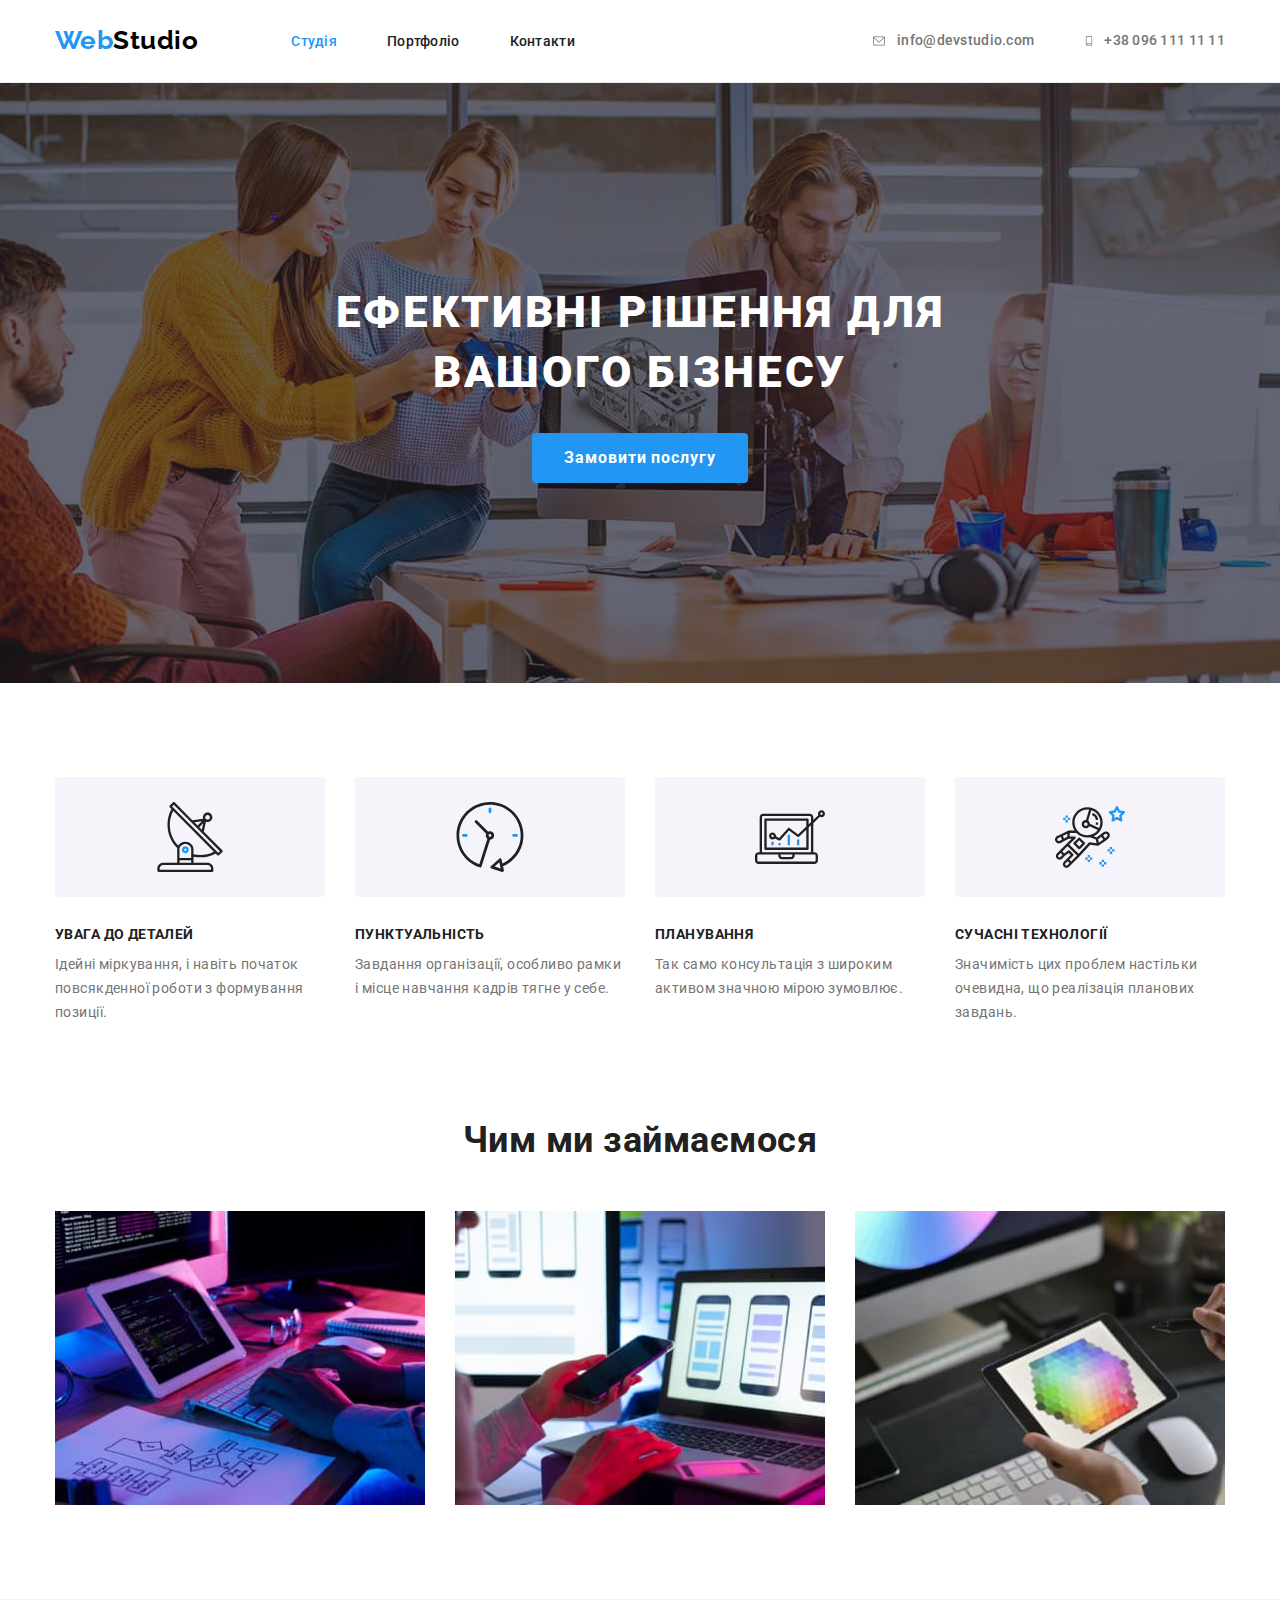
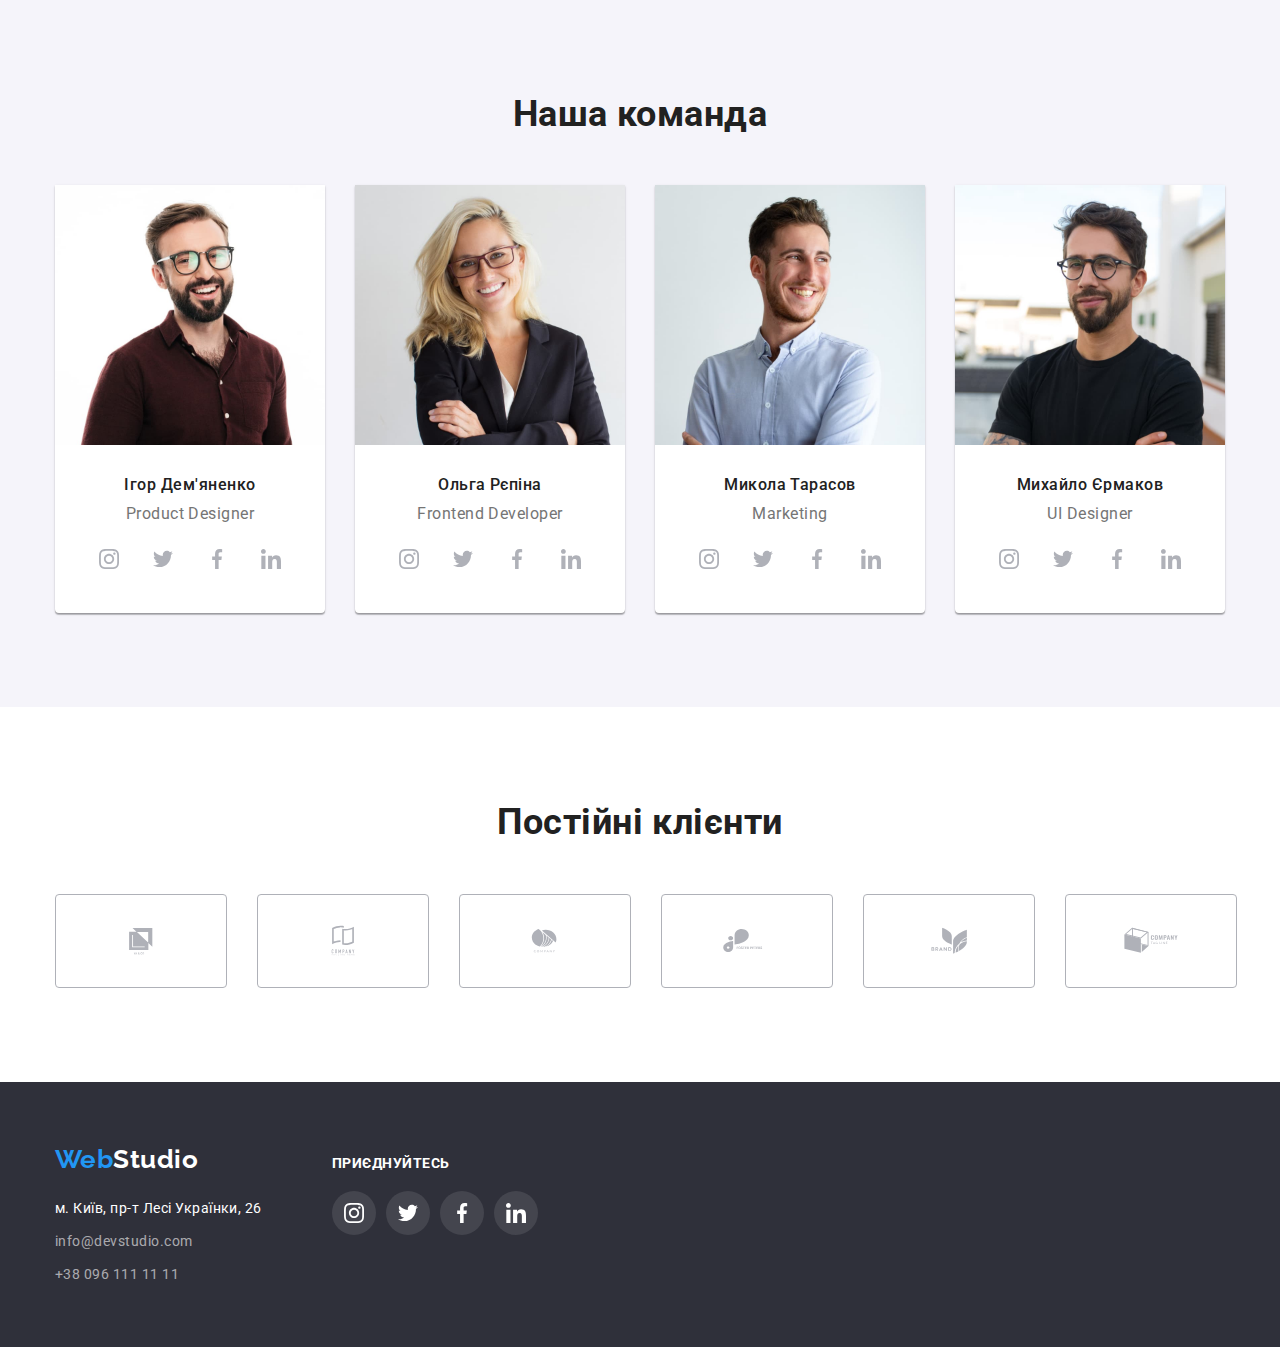
==== index.html @ c199cecf "Створює декоративні ефекти" ====
<!DOCTYPE html>
<html lang="uk">
<head>
    <meta charset="UTF-8">
    <meta http-equiv="X-UA-Compatible" content="IE=edge">
    <meta name="viewport" content="width=device-width, initial-scale=1.0">
    <title>Web Studio</title>
    <link rel="preconnect" href="https://fonts.googleapis.com">
    <link rel="preconnect" href="https://fonts.gstatic.com" crossorigin>
    <link
        href="https://fonts.googleapis.com/css2?family=Raleway:wght@400;700&family=Roboto:wght@400;500;700;900&display=swap"
        rel="stylesheet">
    <link rel="stylesheet" href="https://cdnjs.cloudflare.com/ajax/libs/modern-normalize/1.1.0/modern-normalize.min.css">
    <link rel="stylesheet" href="./css/styles.css">
</head>
<body class="page">
   <!--Шапка сайту-->
   <header class="page-header">
    <div class="container main-nav">
    <nav class="container-nav">
        <!--Навігація на інші сторінки-->
        <a href="index.html" class="logo" lang="en"> <span class="web">Web</span>Studio</a>

        <ul class="site-nav">
            <li class="item"><a class="link current" href="">Студія</a></li>
            <li class="item"><a class="link" href="./portfolio.html">Портфоліо</a></li>
            <li class="item"><a class="link" href="">Контакти</a></li>
        </ul>
    </nav>
    <ul class="auth-nav">
        <li class="item">
            <a class="link-auth-nav" href="mailto:info@devstudio.com"> 
            <svg class="auth-nav-cont" width="16" height="12">
                <use href="./images/icons.svg#icon-envelope-hover"></use>
            </svg>info@devstudio.com</a></li>
        <li class="item">
            <a class="link-auth-nav" href="tel:+380961111111">
            <svg class="auth-nav-cont" width="10" height="16">
                <use href="./images/icons.svg#icon-smartphone"></use>
            </svg>+38 096 111 11 11</a></li>
    </ul>
    </div>
   </header> 

   
   <main>
    <!--Герой-->
    <section class="hero">
        <div class="container">
        <h1 class="hero-title">Ефективні рішення для вашого бізнесу</h1>
        <button type="button" class="button">Замовити послугу</button>
        </div>
    </section>
        
     
    <!--Переваги-->
    
    <section class="section feature">
        <div class="container main-feature">
            <h2 class="visually-hidden">Наші переваги</h2>
            <ul class="feature-list">
                <li class="item-feature">
                    <div class="feature-icon">
                        <svg class="svg-icon" width="70" height="70">
                            <use href="./images/icons.svg#icon-antenna"></use>
                        </svg>
                    </div> 
                    <h3 class="title">УВАГА ДО ДЕТАЛЕЙ</h3>
                    <p class="text">Ідейні міркування, і навіть початок повсякденної роботи з формування позиції.</p>
                </li>
                <li class="item-feature">
                    <div class="feature-icon">
                        <svg class="svg-icon" width="70" height="70">
                            <use href="./images/icons.svg#icon-clock"></use>
                        </svg>
                    </div>
                    <h3 class="title">ПУНКТУАЛЬНІСТЬ</h3>
                    <p class="text">Завдання організації, особливо рамки і місце навчання кадрів тягне у себе.</p>
                </li>
                <li class="item-feature">
                    <div class="feature-icon">
                        <svg class="svg-icon" width="70" height="70">
                            <use href="./images/icons.svg#icon-diagram"></use>
                        </svg>
                    </div>
                    <h3 class="title">ПЛАНУВАННЯ</h3>
                    <p class="text">Так само консультація з широким активом значною мірою зумовлює.</p>
                </li>
                <li class="item-feature">
                    <div class="feature-icon">
                        <svg class="svg-icon" width="70" height="70">
                            <use href="./images/icons.svg#icon-astronaut"></use>
                        </svg>
                    </div>
                    <h3 class="title">СУЧАСНІ ТЕХНОЛОГІЇ</h3>
                    <p class="text">Значимість цих проблем настільки очевидна, що реалізація планових завдань.</p>
                </li>
            </ul>
        </div>
    </section>
    
    <!--Чим займаємось-->
    <section class="section description">
        <div class="container">
            <h2 class="section-title">Чим ми займаємося</h2>
            <ul class="section-pic">
                <li class="box-element">
                    <img src="./images/box1.jpg" alt="Людина працює на клавіатурі" width="370" height="294">
                </li>
                <li class="box-element">
                    <img src="./images/box2.jpg" alt="Людина тестує додаток для мобільного толефону" width="370" height="294">
                </li>
                <li class="box-element">
                    <img src="./images/box3.jpg" alt="Людина працює на планщеті" width="370" height="294">
                </li>
            </ul>
        </div>
    </section>
    
    <!--Наша команда-->
    
    <section class="team section">
        <div class="container">
            <h2 class="section-title">Наша команда</h2>
            <ul class="workers-list">
                <li class="photo-element">
                    <img src="./images/photo1.jpg" alt="Чоловік в окулярах посміхається" width="270" height="260">
                    <div class="work-desk">
                    <h3 class="title">Ігор Дем'яненко</h3>                        
                    <p class="desc" lang="en">Product Designer</p>
                    <ul class="workers-soc-list">
                        <li class="workers-soc-item">
                            <a class="workers-soc-link" href="#">
                            <svg class="workers-item-link" width="20" height="20">
                                <use href="./images/icons.svg#icon-instagram"></use>
                            </svg>
                            </a>
                        </li>
                        <li class="workers-soc-item">
                            <a class="workers-soc-link" href="">
                            <svg class="workers-item-link" width="20" height="20">
                                <use href="./images/icons.svg#icon-twitter"></use>
                            </svg>
                            </a>
                        </li>
                        <li class="workers-soc-item">
                            <a class="workers-soc-link" href="">
                            <svg class="workers-item-link" width="20" height="20">
                                <use href="./images/icons.svg#icon-facebook"></use>
                            </svg>
                            </a>
                        </li>
                        <li class="workers-soc-item">
                            <a class="workers-soc-link" href="">
                            <svg class="workers-item-link" width="20" height="20">
                                <use href="./images/icons.svg#icon-linkedin"></use>
                            </svg>
                            </a>
                        </li>
                    </ul>  
                    </div>
                </li>
                <li class="photo-element">
                    <img src="./images/photo2.jpg" alt="Жінка в окулярах посміхаеться" width="270" height="260">
                    <div class="work-desk">
                    <h3 class="title">Ольга Рєпіна</h3>
                    <p class="desc" lang="en">Frontend Developer</p>
                    <ul class="workers-soc-list">
                        <li class="workers-soc-item">
                            <a class="workers-soc-link" href="#">
                                <svg class="workers-item-link" width="20" height="20">
                                    <use href="./images/icons.svg#icon-instagram"></use>
                                </svg>
                            </a>
                        </li>
                        <li class="workers-soc-item">
                            <a class="workers-soc-link" href="">
                                <svg class="workers-item-link" width="20" height="20">
                                    <use href="./images/icons.svg#icon-twitter"></use>
                                </svg>
                            </a>
                        </li>
                        <li class="workers-soc-item">
                            <a class="workers-soc-link" href="">
                                <svg class="workers-item-link" width="20" height="20">
                                    <use href="./images/icons.svg#icon-facebook"></use>
                                </svg>
                            </a>
                        </li>
                        <li class="workers-soc-item">
                            <a class="workers-soc-link" href="">
                                <svg class="workers-item-link" width="20" height="20">
                                    <use href="./images/icons.svg#icon-linkedin"></use>
                                </svg>
                            </a>
                        </li>
                    </ul>
                    </div>
                </li>

                <li class="photo-element">
                    
                    <img src="./images/photo3.jpg" alt="Чоловік посміхається" width="270" height="260">
                    <div class="work-desk">
                    <h3 class="title">Микола Тарасов</h3>
                    <p class="desc" lang="en">Marketing</p>
                    <ul class="workers-soc-list">
                        <li class="workers-soc-item">
                            <a class="workers-soc-link" href="#">
                                <svg class="workers-item-link" width="20" height="20">
                                    <use href="./images/icons.svg#icon-instagram"></use>
                                </svg>
                            </a>
                        </li>
                        <li class="workers-soc-item">
                            <a class="workers-soc-link" href="">
                                <svg class="workers-item-link" width="20" height="20">
                                    <use href="./images/icons.svg#icon-twitter"></use>
                                </svg>
                            </a>
                        </li>
                        <li class="workers-soc-item">
                            <a class="workers-soc-link" href="">
                                <svg class="workers-item-link" width="20" height="20">
                                    <use href="./images/icons.svg#icon-facebook"></use>
                                </svg>
                            </a>
                        </li>
                        <li class="workers-soc-item">
                            <a class="workers-soc-link" href="">
                                <svg class="workers-item-link" width="20" height="20">
                                    <use href="./images/icons.svg#icon-linkedin"></use>
                                </svg>
                            </a>
                        </li>
                    </ul>
                    </div>
                </li>
                <li class="photo-element">
                    <img src="./images/photo4.jpg" alt="Чоловік в окулярах посміхається" width="270" height="260">
                    <div class="work-desk">
                    <h3 class="title">Михайло Єрмаков</h3>
                    <p class="desc" lang="en">UI Designer</p>
                    <ul class="workers-soc-list">
                        <li class="workers-soc-item">
                            <a class="workers-soc-link" href="#">
                                <svg class="workers-item-link" width="20" height="20">
                                    <use href="./images/icons.svg#icon-instagram"></use>
                                </svg>
                            </a>
                        </li>
                        <li class="workers-soc-item">
                            <a class="workers-soc-link" href="">
                                <svg class="workers-item-link" width="20" height="20">
                                    <use href="./images/icons.svg#icon-twitter"></use>
                                </svg>
                            </a>
                        </li>
                        <li class="workers-soc-item">
                            <a class="workers-soc-link" href="">
                                <svg class="workers-item-link" width="20" height="20">
                                    <use href="./images/icons.svg#icon-facebook"></use>
                                </svg>
                            </a>
                        </li>
                        <li class="workers-soc-item">
                            <a class="workers-soc-link" href="">
                                <svg class="workers-item-link" width="20" height="20">
                                    <use href="./images/icons.svg#icon-linkedin"></use>
                                </svg>
                            </a>
                        </li>
                    </ul>
                    </div>

                </li>                                
            </ul>
        </div>
    </section>
    
<section class="section">
    <div class="container clients">
        <h2 class="section-title">Постійні клієнти</h2>
        <ul class="clients-list">
            <li class="client-logo list">
                <a class="client-link link" href="#">
                <svg class="client-item-link" width="106" height="60">
                    <use href="./images/icons.svg#icon-Client1"></use>
                </svg>
                </a>
            </li>
            <li class="client-logo list">
                <a class="client-link link" href="#">
                    <svg class="client-item-link" width="106" height="60">
                        <use href="./images/icons.svg#icon-Client2"></use>
                    </svg>
                </a>
            
            </li>
            <li class="client-logo list">
                <a class="client-link link" href="#">
                    <svg class="client-item-link" width="106" height="60">
                        <use href="./images/icons.svg#icon-Client3"></use>
                    </svg>
                </a>
            
            </li>
            <li class="client-logo list">
                <a class="client-link link" href="#">
                    <svg class="client-item-link" width="106" height="60">
                        <use href="./images/icons.svg#icon-Client4"></use>
                    </svg>
                </a>
            
            </li>
            <li class="client-logo list">
                <a class="client-link link" href="#">
                    <svg class="client-item-link" width="106" height="60">
                        <use href="./images/icons.svg#icon-Client5"></use>
                    </svg>
                </a>
            </li>
            <li class="client-logo list">
                <a class="client-link link" href="#">
                    <svg class="client-item-link" width="106" height="60">
                        <use href="./images/icons.svg#icon-Client6"></use>
                    </svg>
                </a>
            
            </li>

        </ul>    
    </div>
</section>

   </main>

   <!--Підвал сторінки-->
   <footer class="footer">
    <div class="container">
        <div class="footer-contact">
    <p class="footer-logo">
        <a href="index.html" class="logo" lang="en"><span class="web">Web</span><span class="studio">Studio</span></a>
    </p>
    <address class="address">  
    <ul class="contact">
        <li class="contact-item"><p class="desc">м. Київ, пр-т Лесі Українки, 26</p></li>
        <li class="contact-item"><a class="link" href="mailto:info@devstudio.com">info@devstudio.com</a></li>
        <li class="contact-item"><a class="link" href="tel:+380961111111">+38 096 111 11 11</a></li>
    </ul>
    </address>
    </div>
    <div class="footer-social">
        <span class="footer-soc-title">ПРИЄДНУЙТЕСЬ</span>
        <ul class="footer-soc-list">
            <li class="footer-soc-item">
                <a class="footer-soc-link" href="#">
                <svg class="footer-item-link" width="20" hight="20">
                    <use href="./images/icons.svg#icon-instagram"></use>
                </svg>
                </a>
            </li>
            <li class="footer-soc-item">
                <a class="footer-soc-link" href="#">
                    <svg class="footer-item-link" width="20" hight="20">
                        <use href="./images/icons.svg#icon-twitter"></use>
                    </svg>
                </a>
            </li>
            <li class="footer-soc-item">
                <a class="footer-soc-link" href="#">
                    <svg class="footer-item-link" width="20" hight="20">
                        <use href="./images/icons.svg#icon-facebook"></use>
                    </svg>
                </a>
            </li>
            <li class="footer-soc-item">
                <a class="footer-soc-link" href="#">
                    <svg class="footer-item-link" width="20" hight="20">
                        <use href="./images/icons.svg#icon-linkedin"></use>
                    </svg>
                </a>
            </li>
        </ul>
        </div>
    </div>
   </footer>
</body>
</html>
---- css/styles.css ----
/* Колір основного тексту  #757575*/
/* Колір вторинного тексту #212121 */
/* Колір заголовку #FFFFFF */
/* Акцент #2196F3 */
/* Колір фону первинний #FFFFFF*/
/* Колір фону вторинний #F5F4FA*/
/* Колір фону герой та підвалу #2F303A */
/* Колір контактної інформації  rgba(255, 255, 255, 0.6)*/
/* Колір фону Портфоліо #EEEEEE */

:root {
    --primery-text-color: #757575;
    --secondary-text-color: #212121;
    --title-text-color: #FFFFFF; 
    --accent-color: #2196F3;
    --primery-bg-color: #FFFFFF;
    }
.page {
    
        
    color: var(--primery-text-color);
    background: var(--primery-bg-color);
    font-family: 'Roboto', sans-serif;
    letter-spacing: 0.03em;
}
ul {
    list-style: none;}
a {
    text-decoration: none;
}

/* Шапка сайту */
.page-header {
    
    border-bottom: 1px solid #ECECEC;;
}
.container {
    width: 1200px;
    padding-left: 15px;
    padding-right: 15px;
    margin: 0 auto;
}
.section {
    padding-top: 94px;
    padding-bottom: 94px;
}
.logo {
    line-height: 1.38;
}
.logo { color: #000000;
        font-family: 'Raleway';
        font-weight: 700;
        font-size: 26px;
        line-height: 1.38;
        
}
.web { color: var(--accent-color);
}
.main-nav {
    display: flex;
    align-items: center;
    
}
/* Навігація на інші сторінки */
.site-nav {
    padding: 0;
    display: flex;
    margin-left: 93px;
    margin-top: 0;
    margin-bottom: 0;
    padding-bottom: 32px;
    padding-top: 32px;
}
.container-nav {
    display: flex;
    align-items: center;
}
.site-nav .item {
    margin-right: 50px;
}
.site-nav .item:last-child {
    margin-right: 0;
} 
.site-nav .link {
    
    color: var(--secondary-text-color);
    font-weight: 500;
    font-size: 14px;
    line-height: 1.14;
    letter-spacing: 0.02em;
}
.site-nav .link:hover,
.site-nav .link:focus {
    color: var(--accent-color);
}
.site-nav .link.current {
    color: var(--accent-color);
}
.auth-nav {
    display: flex;
    padding: 0;
    margin: 0;
    margin-left: auto;
}
.auth-nav .item + .item {
    margin-left: 50px;
}
.link-auth-nav {
    text-decoration: none;
    color: var(--primery-text-color);
    font-weight: 500;
    font-size: 14px;
    line-height: 1.14;
    letter-spacing: 0.02em;
    display: flex;
    align-items: center;

}
.link-auth-nav:hover,
.link-auth-nav:focus {
    color: var(--accent-color);
}  


.link-auth-nav:hover .auth-nav-cont,
.link-auth-nav:focus .auth-nav-cont {
    fill: var(--accent-color);

}
.auth-nav-cont {
    margin-right: 10px;
    fill: var(--primery-text-color);
}
 
/* line */
.box {
    position: absolute;
    width: 1600px;
    height: 0px;
    left: 0px;
    top: 80px;
    
    border: 1px solid #ECECEC;
}
/* Герой */
.hero {
    padding-top: 200px;
    padding-bottom: 200px;
    margin: 0;
    background-color: #C4C4C4;
    text-align: center;

    max-width: 1600px;
    height: 600px;
    margin-left: auto;
    margin-right: auto;
    background-image: linear-gradient(rgba(47, 48, 58, 0.4), rgba(47, 48, 58, 0.4)), url("../images/photo5.jpg");
    background-repeat: no-repeat;
    background-position: center;
    background-size: cover;
}
       
.hero-title {
    width: 696px;
    margin-top: 0;
    margin-bottom: 30px;
    margin-left: auto;
    margin-right: auto; 

    color: var(--title-text-color);
    font-weight: 900;
    font-size: 44px;
    line-height: 1.36;
    text-align: center;
    letter-spacing: 0.06em;
    text-transform: uppercase;
          
}

/* Секція */

.section-title {
    margin-top: 0;
    margin-bottom: 50px;
    
    color: var(--secondary-text-color);
    font-weight: 700;
    font-size: 36px;
    line-height: 1.17;
    text-align: center;
}
.title {
    margin-top: 0;
    margin-bottom: 0;
    
}

/* Переваги */
.section.feature {
    display: flex;
}

.feature-list {
    display: flex;
    flex-wrap: wrap;
    margin: 0;
    padding: 0;
    gap: 30px;
}
.item-feature {
    flex-basis: calc((100% - 90px) / 4);
}
.feature-icon {
    background:  #F5F4FA;
    border-radius: 4px;
    width: 270px;
    height: 120px;
    margin-bottom: 30px;
    align-items: center;
    display: flex;
    justify-content: center;

}

/* .item-feature::before {
    content: "";
    display: block;
    background: #F5F4FA;
    border-radius: 4px;
    margin-bottom: 30px;
    height: 120px;
    background-size: 70px;
    background-repeat: no-repeat;
    background-position: center;
    filter: drop-shadow(0px 4px 4px rgba(0, 0, 0, 0.25));
}
.item-feature:nth-child(1)::before {
    background-image: url("../images/antenna.svg");
} 
.item-feature:nth-child(2)::before {
    background-image: url("../images/clock.svg");
}
.item-feature:nth-child(3)::before {
    background-image: url("../images/diagram.svg");
}
.item-feature:nth-child(4)::before {
    background-image: url("../images/astronaut.svg");
} */
.feature-list .title {
    color: var(--secondary-text-color);
    font-weight: 700;
    font-size: 14px;
    line-height: 1.14;
    letter-spacing: 0.03em;
    text-transform: uppercase;
}

.feature-list .text {
    margin-top: 10px;
    margin-bottom: 0;
    color: var(--primery-text-color);
    font-size: 14px;
    line-height: 1.71;
    letter-spacing: 0.03em;
}


/* Чим займаємося */
.section.description {
    padding-top: 0;
}
.section-pic {
    display: flex;
    flex-wrap: wrap;
    margin: 0;
    padding: 0;
    gap: 30px;
    }
.box-element {
    flex-basis: calc((100% - 60px) / 3)
}
/* .box-element {
    margin-right: 30px;
}
.box-element:nth-child(3n) {
    margin-right: 0;
} */

/* Наша команда */
.workers-list {
    display: flex;
    flex-wrap: wrap;
    gap: 30px;

    margin: 0;
    padding: 0;
   
}
.team.section {
    background: #F5F4FA;
}
.photo-element {
    background: #FFFFFF;
    box-shadow: 0px 1px 3px rgba(0, 0, 0, 0.12), 0px 1px 1px rgba(0, 0, 0, 0.14), 0px 2px 1px rgba(0, 0, 0, 0.2);
    border-radius: 0px 0px 4px 4px;

    flex-basis: calc((100% - 90px) / 4)
    }

/* .photo-element:nth-child(4n) {
    margin-right: 0;
} */
.workers-list .title {
    margin-bottom: 10px;
    margin-top: 30px;
    color: var(--secondary-text-color);
    font-weight: 500;
    font-size: 16px;
    line-height: 1.19;
    }
.workers-list .desc {
    color: var(--primery-text-color);
    font-size: 16px;
    line-height: 1.19;
    margin-bottom: 16px;
         
}
.work-desk {
    
    text-align: center;
}

.workers-soc-list {
    display: flex;
    justify-content: center;  
    gap: 10px;  
    padding: 0;
    margin-bottom: 30px;
    
    }
.workers-soc-item {
    width: 44px;
    height: 44px;
    border-radius: 50%;
    display: flex;
    align-items: center;
    justify-content: center;
 }

.workers-item-link {
    fill: #AFB1B8;
    }
.workers-soc-item:hover,
.workers-soc-item:focus
 {
   background-color: var(--accent-color);
}
.workers-soc-item:hover .workers-item-link, 
.workers-soc-item:focus .workers-item-link {
    fill: #FFFFFF;
}


/* Портфоліо */

.feature-subject {
    
    margin-bottom: 4px; 
    margin-top: 0; 
    color: var(--secondary-text-color);
    letter-spacing: 0.06em;

    font-weight: 700;
    font-size: 18px;
    line-height: 2;
}
img {
    display: block;
    max-width: 100%;
    height: auto;
}
.feature {
    
    color: var(--primery-text-color);
    font-size: 16px;
    line-height: 1.88;
    margin: 0;
}
.feature-content {
    padding-left: 24px;
    padding-top: 20px;
    padding-right: 24px;
    padding-bottom: 20px;
    border-left: 1px solid rgba(238, 238, 238, 1);
    border-bottom: 1px solid rgba(238, 238, 238, 1);
    border-right: 1px solid rgba(238, 238, 238, 1);
}

.visually-hidden {
    position: absolute;
    white-space: nowrap;
    width: 1px;
    height: 1px;
    overflow: hidden;
    border: 0;
    padding: 0;
    clip: rect(0 0 0 0);
    clip-path: inset(50%);
    margin: -1px;
}

.features {
    padding: 0;
    margin: 0;
    display: flex;
    flex-wrap: wrap;
    gap: 30px;
    }
.flex-element {
    flex-basis: calc((100% - 60px) / 3)
    }
.flex-element:hover,
.flex-element:focus {
    box-shadow: 0px 3px 1px rgba(0, 0, 0, 0.1), 0px 1px 2px rgba(0, 0, 0, 0.08), 0px 2px 2px rgba(0, 0, 0, 0.12);
}

/* .flex-element:nth-child(3n) {
    margin-right: 0;
} */
.flex-element:nth-last-child(-n + 3)

/* Постійні клієнти */
.container.clients {
    display: flex;
}
.clients-list {
    display: flex;
    gap: 30px;
    justify-content: space-between;
    padding: 0;
    margin: 0;
    
}

.client-logo {
    border: 1px solid #AFB1B8;
    border-radius: 4px;
    fill: #AFB1B8;
}

.client-link.link {
    display: flex;
    align-items: center;
    justify-content: center;
    width: 170px;
    height: 92px;    
    fill: #AFB1B8;
}
.client-logo:hover,
.client-logo:focus {
    border-color: var(--accent-color);
}
.client-link:hover .client-item-link,
.client-link:focus .client-item-link {
    fill: var(--accent-color);
}

/* Кнопки */
.button {
    color: var(--secondary-text-color);
    background-color: #F5F4FA;
    font-family: 'Roboto', sans-serif;
    
    
}
.hero .button {
    display: inline-block;
    border-radius: 4px;
    padding: 10px 32px;
    min-width: 216px;
    border: 0;

    color: var(--title-text-color);
    background-color: var(--accent-color);
    border-color: var(--accent-color);

    font-weight: 700;
    font-size: 16px;
    line-height: 1.88;
    letter-spacing: 0.06em;
    cursor: pointer;
    font-family: 'Roboto', sans-serif;
    text-align: center;
      
}
.hero .button:hover,
.hero .button:focus {
    background-color: #188CE8;
   
}
.button-secondary {
    
    display: block;
    margin-right: 8px;
    
    border-radius: 4px;
    padding: 6px 22px;
    min-width: 73px;

    color: #212121;
    background-color: #F5F4FA;
    border: solid transparent;

    font-weight: 500;
    font-size: 16px;
    line-height: 1.63;
    cursor: pointer;
    font-family: 'Roboto', sans-serif;
    text-align: center;
       
}
.button-secondary:hover,
.button-secondary:focus {
    color: var(--title-text-color);
    background-color: var(--accent-color);
    box-shadow: 0px 3px 1px rgba(0, 0, 0, 0.1), 0px 1px 2px rgba(0, 0, 0, 0.08), 0px 2px 2px rgba(0, 0, 0, 0.12);
}
.buttons {
    padding: 0;
    margin: 0;
    display: flex;
    justify-content: center;
    margin-bottom: 50px;
}
.button-element {
    display: flex;
   
}


/* Підвал сторінки */
.footer-logo {
    margin: 0;
    margin-bottom: 20px;
}

.footer {
    padding-top: 60px;
    padding-bottom: 60px;
    background: #2F303A;
    
}

.footer .container {
    display: flex;
    align-items: baseline;
}

.footer .desc {
    color: var(--title-text-color);
    font-style: normal;
    font-size: 14px;
    line-height: 1.71;
}
.desc {margin: 0;} 

.link {
   color: rgba(255, 255, 255, 0.6);
   font-style: normal;
   font-size: 14px;
   line-height: 1.71;
}
.link:hover,
.link:focus {
    color: var(--accent-color);
}
.logo .studio { color: var(--title-text-color);

}
.contact {
    padding: 0;
    margin-block-end: 0;
    margin-block-start: 0;
    
}
.contact-item {
    margin-bottom: 9px;
}
.contact-item:last-child {
    margin-bottom: 0;    
}
.footer-social {
    margin-left: 70px;
    align-items: baseline;
    }
.footer-soc-title {
    display: flex;
    font-weight: 700;
    font-size: 14px;
    line-height: 1,14;
    margin: 0;
    margin-bottom: 20px; 
    color: var(--title-text-color);
}
.footer-soc-list {
    display: flex;
    align-items: center;
    gap: 10px;
    padding: 0;
    margin: 0;
    
}
.footer-soc-item {
    width: 44px;
    height: 44px;
    border-radius: 50%;
    
}
.footer-soc-link {
    width: 100%;
    height: 100%;
    border-radius: 50%;
    display: flex;
    align-items: center;
    justify-content: center;
    background-color: rgba(255, 255, 255, 0.1);
}

.footer-item-link {
    fill: var(--title-text-color);
}

.footer-soc-item:hover,
.footer-soc-item:focus {
    background-color: var(--accent-color);
}

/* .feature-list {
    background-color: tomato;
}
.section-title {
    background-color: aqua;
}
.workers-list {
    background-color: chartreuse;
}
.section-pic {
    background-color: darkorange;
}
.feature-title {
    background-color: darkgray;
}
.main-title {
    background-color: aqua;
}

.buttons {
    background-color: darkorange;
}
.button-secondary {
    background-color: hotpink;
}
.features {
    background-color: blanchedalmond;
}
background-color: tomato; */
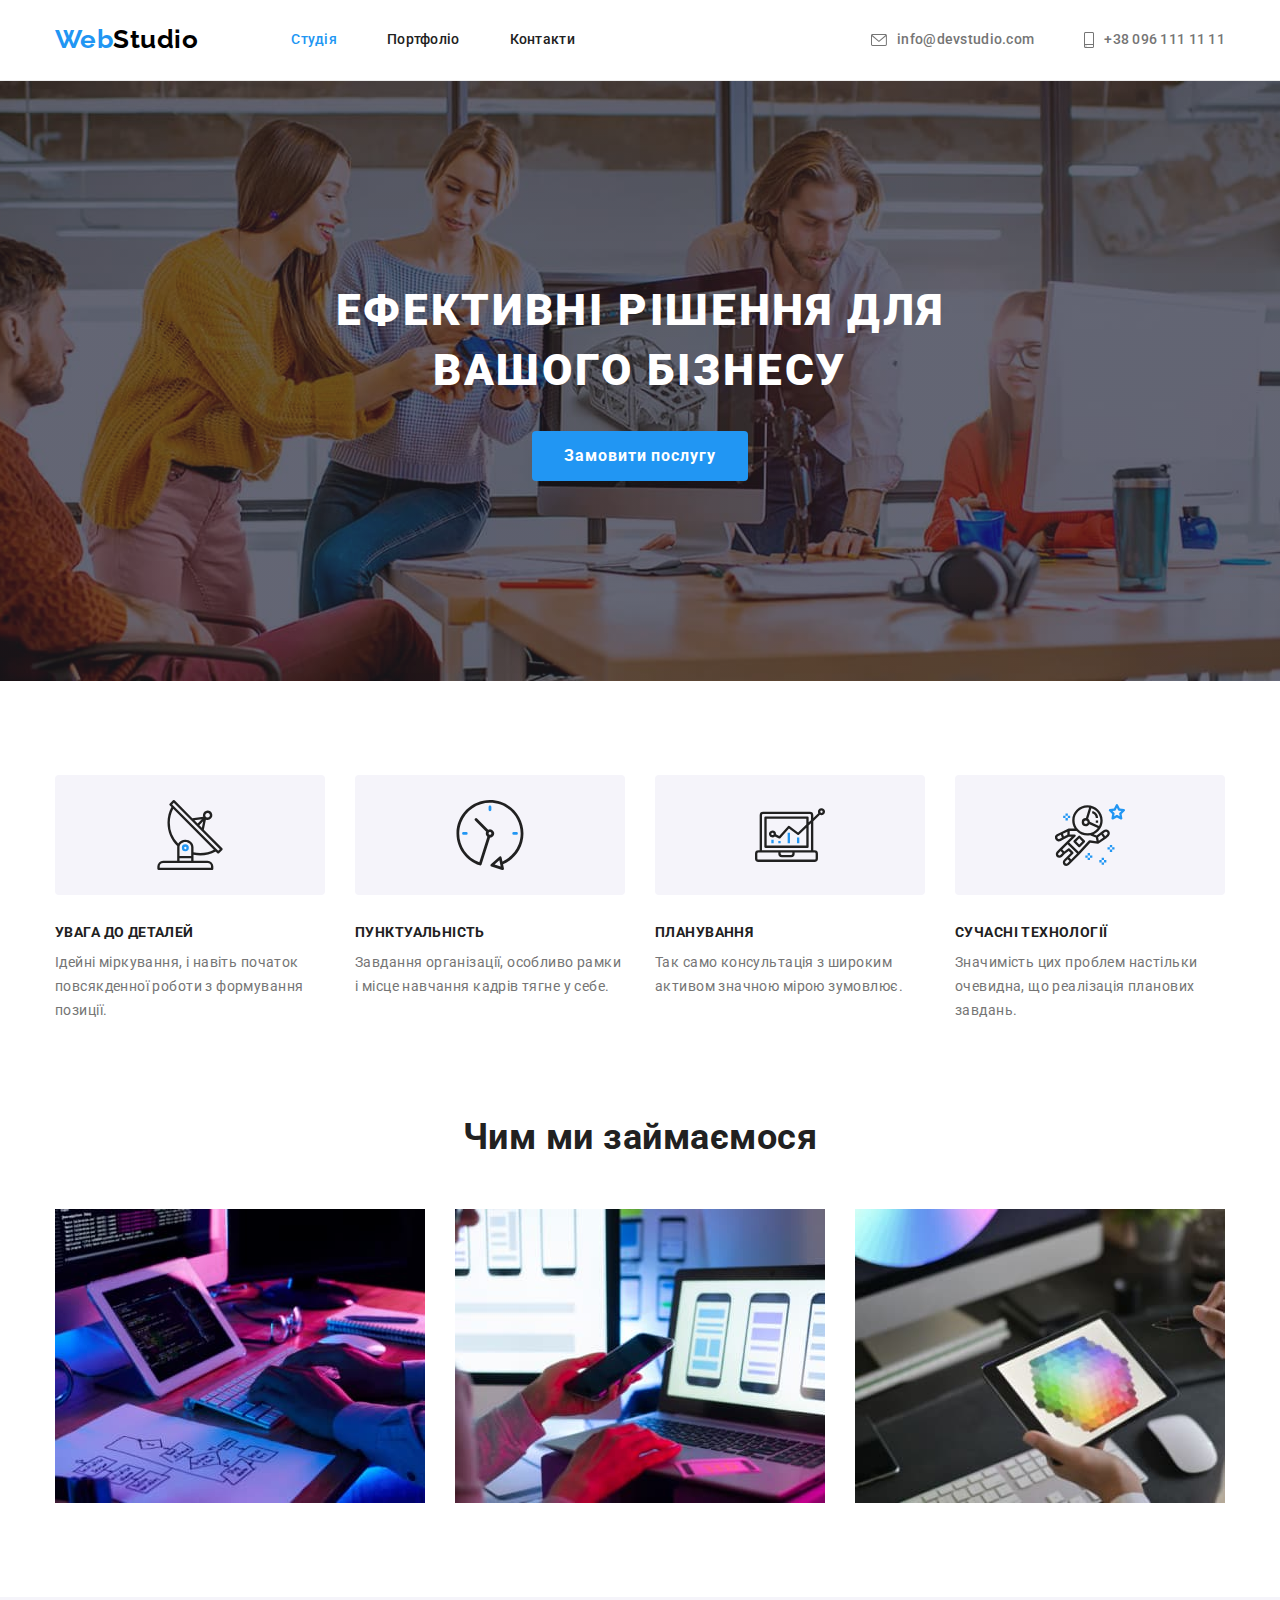
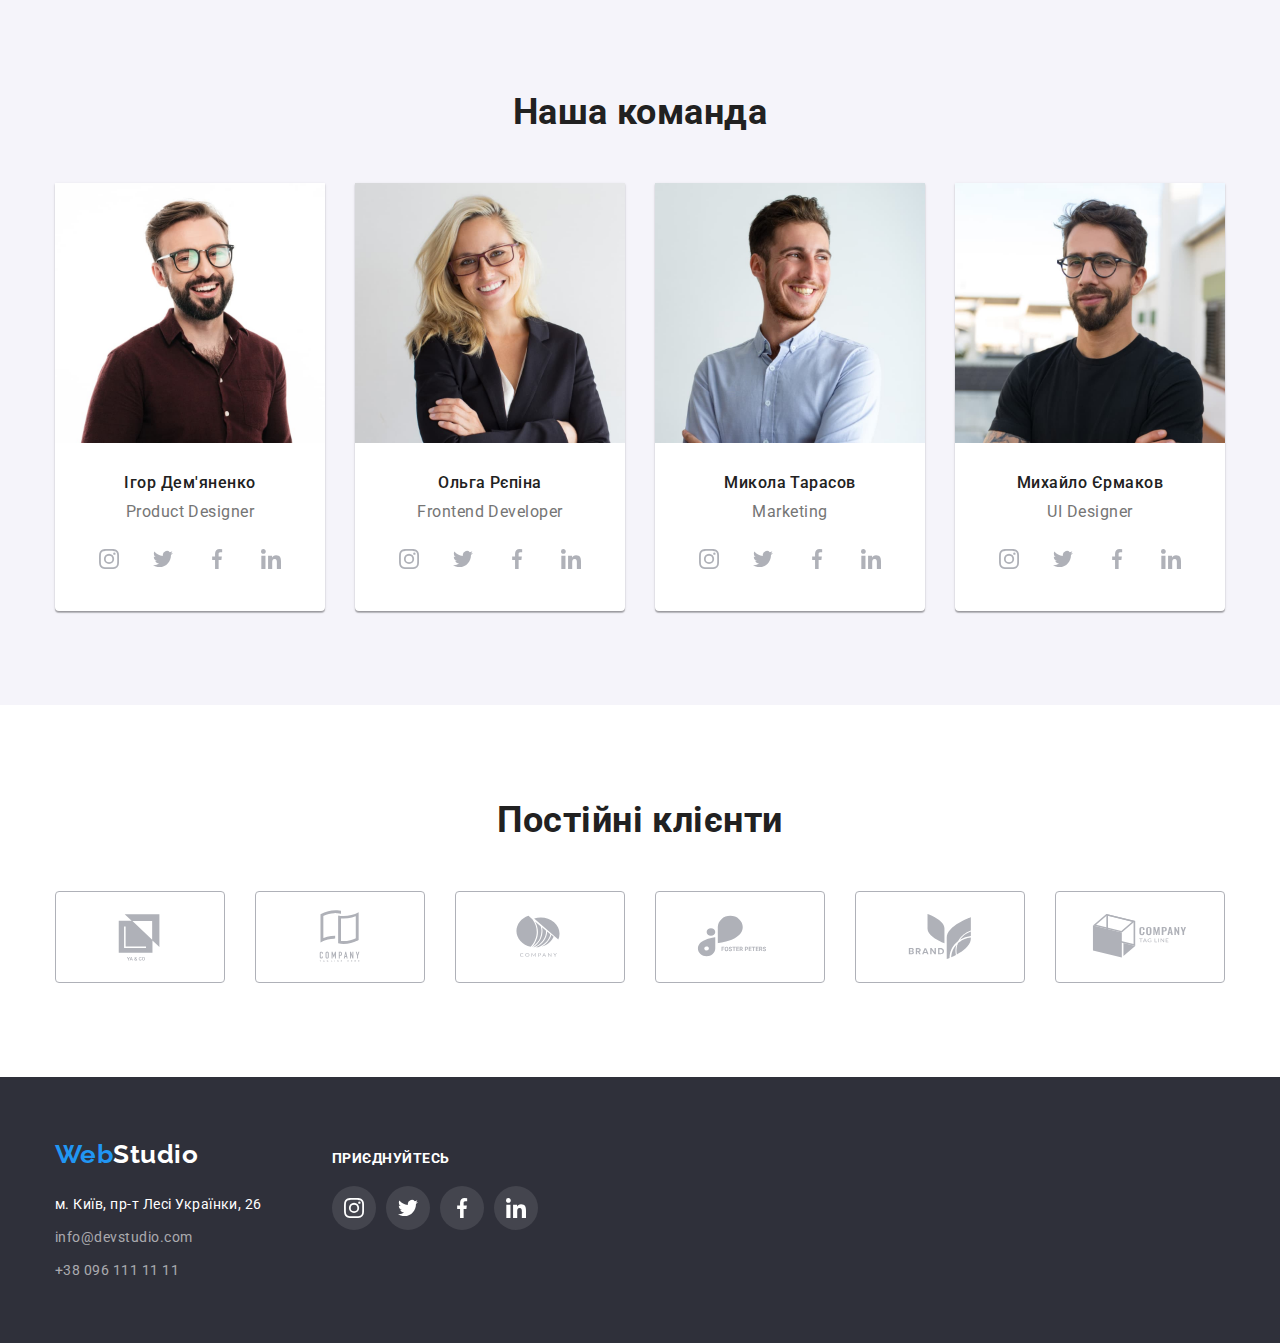
==== commit d60e41aa: "Доопрацювання1" ====
--- a/index.html
+++ b/index.html
@@ -31,12 +31,12 @@
         <li class="item">
             <a class="link-auth-nav" href="mailto:info@devstudio.com"> 
             <svg class="auth-nav-cont" width="16" height="12">
-                <use href="./images/icons.svg#icon-envelope-hover"></use>
+                <use href="./images/icons1.svg#icon-envelope-hover"></use>
             </svg>info@devstudio.com</a></li>
         <li class="item">
             <a class="link-auth-nav" href="tel:+380961111111">
             <svg class="auth-nav-cont" width="10" height="16">
-                <use href="./images/icons.svg#icon-smartphone"></use>
+                <use href="./images/icons1.svg#icon-smartphone"></use>
             </svg>+38 096 111 11 11</a></li>
     </ul>
     </div>
@@ -62,7 +62,7 @@
                 <li class="item-feature">
                     <div class="feature-icon">
                         <svg class="svg-icon" width="70" height="70">
-                            <use href="./images/icons.svg#icon-antenna"></use>
+                            <use href="./images/icons1.svg#icon-antenna"></use>
                         </svg>
                     </div> 
                     <h3 class="title">УВАГА ДО ДЕТАЛЕЙ</h3>
@@ -71,7 +71,7 @@
                 <li class="item-feature">
                     <div class="feature-icon">
                         <svg class="svg-icon" width="70" height="70">
-                            <use href="./images/icons.svg#icon-clock"></use>
+                            <use href="./images/icons1.svg#icon-clock"></use>
                         </svg>
                     </div>
                     <h3 class="title">ПУНКТУАЛЬНІСТЬ</h3>
@@ -80,7 +80,7 @@
                 <li class="item-feature">
                     <div class="feature-icon">
                         <svg class="svg-icon" width="70" height="70">
-                            <use href="./images/icons.svg#icon-diagram"></use>
+                            <use href="./images/icons1.svg#icon-diagram"></use>
                         </svg>
                     </div>
                     <h3 class="title">ПЛАНУВАННЯ</h3>
@@ -89,7 +89,7 @@
                 <li class="item-feature">
                     <div class="feature-icon">
                         <svg class="svg-icon" width="70" height="70">
-                            <use href="./images/icons.svg#icon-astronaut"></use>
+                            <use href="./images/icons1.svg#icon-astronaut"></use>
                         </svg>
                     </div>
                     <h3 class="title">СУЧАСНІ ТЕХНОЛОГІЇ</h3>
@@ -132,28 +132,28 @@
                         <li class="workers-soc-item">
                             <a class="workers-soc-link" href="#">
                             <svg class="workers-item-link" width="20" height="20">
-                                <use href="./images/icons.svg#icon-instagram"></use>
+                                <use href="./images/icons1.svg#icon-instagram"></use>
                             </svg>
                             </a>
                         </li>
                         <li class="workers-soc-item">
                             <a class="workers-soc-link" href="">
                             <svg class="workers-item-link" width="20" height="20">
-                                <use href="./images/icons.svg#icon-twitter"></use>
+                                <use href="./images/icons1.svg#icon-twitter"></use>
                             </svg>
                             </a>
                         </li>
                         <li class="workers-soc-item">
                             <a class="workers-soc-link" href="">
                             <svg class="workers-item-link" width="20" height="20">
-                                <use href="./images/icons.svg#icon-facebook"></use>
+                                <use href="./images/icons1.svg#icon-facebook"></use>
                             </svg>
                             </a>
                         </li>
                         <li class="workers-soc-item">
                             <a class="workers-soc-link" href="">
                             <svg class="workers-item-link" width="20" height="20">
-                                <use href="./images/icons.svg#icon-linkedin"></use>
+                                <use href="./images/icons1.svg#icon-linkedin"></use>
                             </svg>
                             </a>
                         </li>
@@ -169,28 +169,28 @@
                         <li class="workers-soc-item">
                             <a class="workers-soc-link" href="#">
                                 <svg class="workers-item-link" width="20" height="20">
-                                    <use href="./images/icons.svg#icon-instagram"></use>
-                                </svg>
-                            </a>
-                        </li>
-                        <li class="workers-soc-item">
-                            <a class="workers-soc-link" href="">
-                                <svg class="workers-item-link" width="20" height="20">
-                                    <use href="./images/icons.svg#icon-twitter"></use>
-                                </svg>
-                            </a>
-                        </li>
-                        <li class="workers-soc-item">
-                            <a class="workers-soc-link" href="">
-                                <svg class="workers-item-link" width="20" height="20">
-                                    <use href="./images/icons.svg#icon-facebook"></use>
-                                </svg>
-                            </a>
-                        </li>
-                        <li class="workers-soc-item">
-                            <a class="workers-soc-link" href="">
-                                <svg class="workers-item-link" width="20" height="20">
-                                    <use href="./images/icons.svg#icon-linkedin"></use>
+                                    <use href="./images/icons1.svg#icon-instagram"></use>
+                                </svg>
+                            </a>
+                        </li>
+                        <li class="workers-soc-item">
+                            <a class="workers-soc-link" href="">
+                                <svg class="workers-item-link" width="20" height="20">
+                                    <use href="./images/icons1.svg#icon-twitter"></use>
+                                </svg>
+                            </a>
+                        </li>
+                        <li class="workers-soc-item">
+                            <a class="workers-soc-link" href="">
+                                <svg class="workers-item-link" width="20" height="20">
+                                    <use href="./images/icons1.svg#icon-facebook"></use>
+                                </svg>
+                            </a>
+                        </li>
+                        <li class="workers-soc-item">
+                            <a class="workers-soc-link" href="">
+                                <svg class="workers-item-link" width="20" height="20">
+                                    <use href="./images/icons1.svg#icon-linkedin"></use>
                                 </svg>
                             </a>
                         </li>
@@ -208,28 +208,28 @@
                         <li class="workers-soc-item">
                             <a class="workers-soc-link" href="#">
                                 <svg class="workers-item-link" width="20" height="20">
-                                    <use href="./images/icons.svg#icon-instagram"></use>
-                                </svg>
-                            </a>
-                        </li>
-                        <li class="workers-soc-item">
-                            <a class="workers-soc-link" href="">
-                                <svg class="workers-item-link" width="20" height="20">
-                                    <use href="./images/icons.svg#icon-twitter"></use>
-                                </svg>
-                            </a>
-                        </li>
-                        <li class="workers-soc-item">
-                            <a class="workers-soc-link" href="">
-                                <svg class="workers-item-link" width="20" height="20">
-                                    <use href="./images/icons.svg#icon-facebook"></use>
-                                </svg>
-                            </a>
-                        </li>
-                        <li class="workers-soc-item">
-                            <a class="workers-soc-link" href="">
-                                <svg class="workers-item-link" width="20" height="20">
-                                    <use href="./images/icons.svg#icon-linkedin"></use>
+                                    <use href="./images/icons1.svg#icon-instagram"></use>
+                                </svg>
+                            </a>
+                        </li>
+                        <li class="workers-soc-item">
+                            <a class="workers-soc-link" href="">
+                                <svg class="workers-item-link" width="20" height="20">
+                                    <use href="./images/icons1.svg#icon-twitter"></use>
+                                </svg>
+                            </a>
+                        </li>
+                        <li class="workers-soc-item">
+                            <a class="workers-soc-link" href="">
+                                <svg class="workers-item-link" width="20" height="20">
+                                    <use href="./images/icons1.svg#icon-facebook"></use>
+                                </svg>
+                            </a>
+                        </li>
+                        <li class="workers-soc-item">
+                            <a class="workers-soc-link" href="">
+                                <svg class="workers-item-link" width="20" height="20">
+                                    <use href="./images/icons1.svg#icon-linkedin"></use>
                                 </svg>
                             </a>
                         </li>
@@ -245,28 +245,28 @@
                         <li class="workers-soc-item">
                             <a class="workers-soc-link" href="#">
                                 <svg class="workers-item-link" width="20" height="20">
-                                    <use href="./images/icons.svg#icon-instagram"></use>
-                                </svg>
-                            </a>
-                        </li>
-                        <li class="workers-soc-item">
-                            <a class="workers-soc-link" href="">
-                                <svg class="workers-item-link" width="20" height="20">
-                                    <use href="./images/icons.svg#icon-twitter"></use>
-                                </svg>
-                            </a>
-                        </li>
-                        <li class="workers-soc-item">
-                            <a class="workers-soc-link" href="">
-                                <svg class="workers-item-link" width="20" height="20">
-                                    <use href="./images/icons.svg#icon-facebook"></use>
-                                </svg>
-                            </a>
-                        </li>
-                        <li class="workers-soc-item">
-                            <a class="workers-soc-link" href="">
-                                <svg class="workers-item-link" width="20" height="20">
-                                    <use href="./images/icons.svg#icon-linkedin"></use>
+                                    <use href="./images/icons1.svg#icon-instagram"></use>
+                                </svg>
+                            </a>
+                        </li>
+                        <li class="workers-soc-item">
+                            <a class="workers-soc-link" href="">
+                                <svg class="workers-item-link" width="20" height="20">
+                                    <use href="./images/icons1.svg#icon-twitter"></use>
+                                </svg>
+                            </a>
+                        </li>
+                        <li class="workers-soc-item">
+                            <a class="workers-soc-link" href="">
+                                <svg class="workers-item-link" width="20" height="20">
+                                    <use href="./images/icons1.svg#icon-facebook"></use>
+                                </svg>
+                            </a>
+                        </li>
+                        <li class="workers-soc-item">
+                            <a class="workers-soc-link" href="">
+                                <svg class="workers-item-link" width="20" height="20">
+                                    <use href="./images/icons1.svg#icon-linkedin"></use>
                                 </svg>
                             </a>
                         </li>
@@ -277,7 +277,7 @@
             </ul>
         </div>
     </section>
-    
+    <!-- Постійні клієнти -->
 <section class="section">
     <div class="container clients">
         <h2 class="section-title">Постійні клієнти</h2>
@@ -285,14 +285,14 @@
             <li class="client-logo list">
                 <a class="client-link link" href="#">
                 <svg class="client-item-link" width="106" height="60">
-                    <use href="./images/icons.svg#icon-Client1"></use>
+                    <use href="./images/icons1.svg#icon-Logo"></use>
                 </svg>
                 </a>
             </li>
             <li class="client-logo list">
                 <a class="client-link link" href="#">
                     <svg class="client-item-link" width="106" height="60">
-                        <use href="./images/icons.svg#icon-Client2"></use>
+                        <use href="./images/icons1.svg#icon-Logo-1"></use>
                     </svg>
                 </a>
             
@@ -300,7 +300,7 @@
             <li class="client-logo list">
                 <a class="client-link link" href="#">
                     <svg class="client-item-link" width="106" height="60">
-                        <use href="./images/icons.svg#icon-Client3"></use>
+                        <use href="./images/icons1.svg#icon-Logo-2"></use>
                     </svg>
                 </a>
             
@@ -308,7 +308,7 @@
             <li class="client-logo list">
                 <a class="client-link link" href="#">
                     <svg class="client-item-link" width="106" height="60">
-                        <use href="./images/icons.svg#icon-Client4"></use>
+                        <use href="./images/icons1.svg#icon-Logo-3"></use>
                     </svg>
                 </a>
             
@@ -316,14 +316,14 @@
             <li class="client-logo list">
                 <a class="client-link link" href="#">
                     <svg class="client-item-link" width="106" height="60">
-                        <use href="./images/icons.svg#icon-Client5"></use>
-                    </svg>
-                </a>
-            </li>
-            <li class="client-logo list">
-                <a class="client-link link" href="#">
-                    <svg class="client-item-link" width="106" height="60">
-                        <use href="./images/icons.svg#icon-Client6"></use>
+                        <use href="./images/icons1.svg#icon-Logo-4"></use>
+                    </svg>
+                </a>
+            </li>
+            <li class="client-logo list">
+                <a class="client-link link" href="#">
+                    <svg class="client-item-link" width="106" height="60">
+                        <use href="./images/icons1.svg#icon-Logo-5"></use>
                     </svg>
                 </a>
             
@@ -356,28 +356,28 @@
             <li class="footer-soc-item">
                 <a class="footer-soc-link" href="#">
                 <svg class="footer-item-link" width="20" hight="20">
-                    <use href="./images/icons.svg#icon-instagram"></use>
+                    <use href="./images/icons1.svg#icon-instagram"></use>
                 </svg>
                 </a>
             </li>
             <li class="footer-soc-item">
                 <a class="footer-soc-link" href="#">
                     <svg class="footer-item-link" width="20" hight="20">
-                        <use href="./images/icons.svg#icon-twitter"></use>
+                        <use href="./images/icons1.svg#icon-twitter"></use>
                     </svg>
                 </a>
             </li>
             <li class="footer-soc-item">
                 <a class="footer-soc-link" href="#">
                     <svg class="footer-item-link" width="20" hight="20">
-                        <use href="./images/icons.svg#icon-facebook"></use>
+                        <use href="./images/icons1.svg#icon-facebook"></use>
                     </svg>
                 </a>
             </li>
             <li class="footer-soc-item">
                 <a class="footer-soc-link" href="#">
                     <svg class="footer-item-link" width="20" hight="20">
-                        <use href="./images/icons.svg#icon-linkedin"></use>
+                        <use href="./images/icons1.svg#icon-linkedin"></use>
                     </svg>
                 </a>
             </li>
--- a/css/styles.css
+++ b/css/styles.css
@@ -151,7 +151,6 @@
     text-align: center;
 
     max-width: 1600px;
-    height: 600px;
     margin-left: auto;
     margin-right: auto;
     background-image: linear-gradient(rgba(47, 48, 58, 0.4), rgba(47, 48, 58, 0.4)), url("../images/photo5.jpg");
@@ -213,7 +212,6 @@
 .feature-icon {
     background:  #F5F4FA;
     border-radius: 4px;
-    width: 270px;
     height: 120px;
     margin-bottom: 30px;
     align-items: center;
@@ -311,8 +309,6 @@
     margin-right: 0;
 } */
 .workers-list .title {
-    margin-bottom: 10px;
-    margin-top: 30px;
     color: var(--secondary-text-color);
     font-weight: 500;
     font-size: 16px;
@@ -323,10 +319,12 @@
     font-size: 16px;
     line-height: 1.19;
     margin-bottom: 16px;
+    margin-top: 10px;
          
 }
 .work-desk {
-    
+    padding-top: 30px;
+    padding-bottom: 30px;
     text-align: center;
 }
 
@@ -335,28 +333,28 @@
     justify-content: center;  
     gap: 10px;  
     padding: 0;
-    margin-bottom: 30px;
-    
-    }
-.workers-soc-item {
+        
+    }
+.workers-soc-link {
     width: 44px;
     height: 44px;
     border-radius: 50%;
     display: flex;
     align-items: center;
     justify-content: center;
+    
  }
 
 .workers-item-link {
     fill: #AFB1B8;
     }
-.workers-soc-item:hover,
-.workers-soc-item:focus
+.workers-soc-link:hover,
+.workers-soc-link:focus
  {
    background-color: var(--accent-color);
 }
-.workers-soc-item:hover .workers-item-link, 
-.workers-soc-item:focus .workers-item-link {
+.workers-soc-link:hover .workers-item-link, 
+.workers-soc-link:focus .workers-item-link {
     fill: #FFFFFF;
 }
 
@@ -378,6 +376,9 @@
     display: block;
     max-width: 100%;
     height: auto;
+}
+a {
+    display: block;
 }
 .feature {
     
@@ -419,8 +420,8 @@
 .flex-element {
     flex-basis: calc((100% - 60px) / 3)
     }
-.flex-element:hover,
-.flex-element:focus {
+.feature-element:hover,
+.feature-element:focus {
     box-shadow: 0px 3px 1px rgba(0, 0, 0, 0.1), 0px 1px 2px rgba(0, 0, 0, 0.08), 0px 2px 2px rgba(0, 0, 0, 0.12);
 }
 
@@ -443,21 +444,20 @@
 }
 
 .client-logo {
+    flex-basis: calc((100% - 150px)/6);
+}
+
+.client-link.link {
+    display: flex;
+    align-items: center;
+    justify-content: center;
+    height: 92px;    
+    fill: #AFB1B8;
     border: 1px solid #AFB1B8;
     border-radius: 4px;
-    fill: #AFB1B8;
-}
-
-.client-link.link {
-    display: flex;
-    align-items: center;
-    justify-content: center;
-    width: 170px;
-    height: 92px;    
-    fill: #AFB1B8;
-}
-.client-logo:hover,
-.client-logo:focus {
+}
+.client-link:hover,
+.client-link:focus {
     border-color: var(--accent-color);
 }
 .client-link:hover .client-item-link,
@@ -630,8 +630,8 @@
     fill: var(--title-text-color);
 }
 
-.footer-soc-item:hover,
-.footer-soc-item:focus {
+.footer-soc-link:hover,
+.footer-soc-link:focus {
     background-color: var(--accent-color);
 }
 
